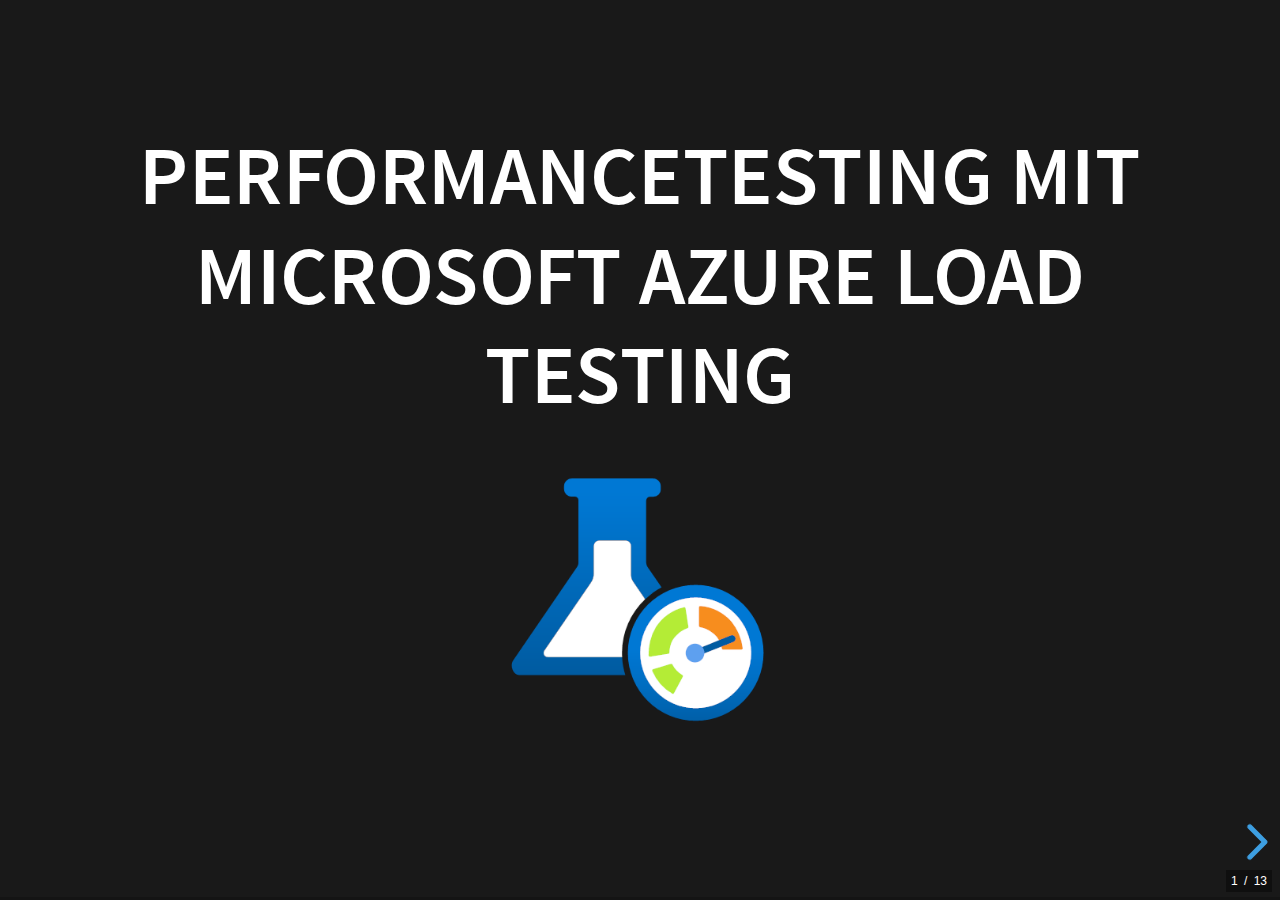
==== index.html @ af02a79f "inital commit with agenda and some pics" ====
<!doctype html>
<html lang="en">

<head>
	<meta charset="utf-8">
	<meta name="viewport" content="width=device-width, initial-scale=1.0, maximum-scale=1.0, user-scalable=no">

	<title>Performancetesting mit Microsoft Azure Load Testing</title>

	<link rel="stylesheet" href="dist/reset.css">
	<link rel="stylesheet" href="dist/reveal.css">
	<link rel="stylesheet" href="dist/theme/black.css">

	<!-- Theme used for syntax highlighted code -->
	<link rel="stylesheet" href="plugin/highlight/monokai.css">
</head>

<body>
	<div class="reveal">
		<div class="slides">
			<section>
				<h2>Performancetesting mit Microsoft Azure Load Testing</h2>
				<img src="images/azure-load-testing.png" alt="Azure" style="width:40%">
				<aside class="notes">
					Shhh, these are your private notes 📝
				</aside>
			</section>
			<section>
				<h2>Agenda 📋</h2>
				<ul>
					<li>kurze Vorstellung</li>
					<li>Apache JMeter</li>
					<ul>
						<li>Web-Applikation testen</li>
						<li>JMeter skalieren</li>
					</ul>
					<li>Azure Load Testing</li>
					<ul>
						<li>Kosten</li>
						<li>Hands-On</li>
						<li>Azure DevOps Pipelines</li>
					</ul>
					<li>Fazit</li>
				</ul>
			</section>
			<section>
				<section>
					<h2>Der Sprecher 🙊</h2>
				</section>
				<section>
					<figure>
						<img src="images/profil.png" alt="Matthias Eggert" style="width:40%">
						<figcaption>Matthias Eggert</figcaption>
					</figure>
				</section>
			</section>
			<section>
				<section>
					<h2>Apache JMeter 🪶</h2>
					<ul>
						<li>Open Source</li>
						<li>Java basiert</li>
						<li>GUI und CLI</li>
						<li>Skalierbar</li>
						<li>Plugins</li>
					</ul>
				</section>
				<section>
					<h2>Web-Applikation testen 🌐</h2>
					<ul>
						<li>HTTP Request</li>
						<li>Response Times</li>
					</ul>
				</section>
				<section>
					<h2>JMeter skalieren ⚖️</h2>
					<img class="r-stretch" src="images/jmeter-controller-worker.png" alt="JMeter">
				</section>
			</section>
			<section>
				<section data-background-gradient="linear-gradient(to bottom, black 50%, white 100%)">
					<h2>Azure Load Testing 🧪</h2>
					<ul>
						<li>Cloud basiert</li>
						<li>Skalierbar</li>
						<li>Integration in Azure DevOps</li>
						<li>Monitoring</li>
					</ul>
				</section>
				<section data-background-color="white">
					<h2>Architektur 🏛️🛕</h2>
					<img class="r-stretch" src="images/cloud-performance-testing.png" alt="Azure Load Testing">
				</section>
				<section data-background-gradient="linear-gradient(to bottom, white 0, black 50%)">
					<h2>Kosten 🤑</h2>
				</section>
				<section>
					<h2>Hands-On 👐</h2>
					<ul>
						<li>Erstellung eines Tests</li>
						<li>Skalierung</li>
						<li>Monitoring</li>
					</ul>
				</section>
				<section>
					<h2>Einbindung in Azure DevOps Pipelines 🔗</h2>
					<img src="images/azure-devops.png" alt="Azure DevOps" style="width:20%">
				</section>
			</section>
			<section>
				<h2>Fazit 🩻</h2>
				<ul>
					<li>Apache JMeter ist mächtig</li>
					<li>Microsoft Azure Load Testing ist eine gute Ergänzung</li>
					<li>Azure DevOps macht das Setup komplett</li>
				</ul>
			</section>
		</div>
	</div>

	<script src="dist/reveal.js"></script>
	<script src="plugin/notes/notes.js"></script>
	<script src="plugin/markdown/markdown.js"></script>
	<script src="plugin/highlight/highlight.js"></script>
	<script>
		// More info about initialization & config:
		// - https://revealjs.com/initialization/
		// - https://revealjs.com/config/
		Reveal.initialize({
			slideNumber: 'c/t',
			hash: true,

			// Learn about plugins: https://revealjs.com/plugins/
			plugins: [RevealHighlight, RevealNotes]
		});
	</script>
</body>

</html>
---- dist/theme/black.css ----
/**
 * Black theme for reveal.js. This is the opposite of the 'white' theme.
 *
 * By Hakim El Hattab, http://hakim.se
 */
@import url(./fonts/source-sans-pro/source-sans-pro.css);
section.has-light-background, section.has-light-background h1, section.has-light-background h2, section.has-light-background h3, section.has-light-background h4, section.has-light-background h5, section.has-light-background h6 {
  color: #222;
}

/*********************************************
 * GLOBAL STYLES
 *********************************************/
:root {
  --r-background-color: #191919;
  --r-main-font: Source Sans Pro, Helvetica, sans-serif;
  --r-main-font-size: 42px;
  --r-main-color: #fff;
  --r-block-margin: 20px;
  --r-heading-margin: 0 0 20px 0;
  --r-heading-font: Source Sans Pro, Helvetica, sans-serif;
  --r-heading-color: #fff;
  --r-heading-line-height: 1.2;
  --r-heading-letter-spacing: normal;
  --r-heading-text-transform: uppercase;
  --r-heading-text-shadow: none;
  --r-heading-font-weight: 600;
  --r-heading1-text-shadow: none;
  --r-heading1-size: 2.5em;
  --r-heading2-size: 1.6em;
  --r-heading3-size: 1.3em;
  --r-heading4-size: 1em;
  --r-code-font: monospace;
  --r-link-color: #42affa;
  --r-link-color-dark: #068de9;
  --r-link-color-hover: #8dcffc;
  --r-selection-background-color: rgba(66, 175, 250, 0.75);
  --r-selection-color: #fff;
  --r-overlay-element-bg-color: 240, 240, 240;
  --r-overlay-element-fg-color: 0, 0, 0;
}

.reveal-viewport {
  background: #191919;
  background-color: var(--r-background-color);
}

.reveal {
  font-family: var(--r-main-font);
  font-size: var(--r-main-font-size);
  font-weight: normal;
  color: var(--r-main-color);
}

.reveal ::selection {
  color: var(--r-selection-color);
  background: var(--r-selection-background-color);
  text-shadow: none;
}

.reveal ::-moz-selection {
  color: var(--r-selection-color);
  background: var(--r-selection-background-color);
  text-shadow: none;
}

.reveal .slides section,
.reveal .slides section > section {
  line-height: 1.3;
  font-weight: inherit;
}

/*********************************************
 * HEADERS
 *********************************************/
.reveal h1,
.reveal h2,
.reveal h3,
.reveal h4,
.reveal h5,
.reveal h6 {
  margin: var(--r-heading-margin);
  color: var(--r-heading-color);
  font-family: var(--r-heading-font);
  font-weight: var(--r-heading-font-weight);
  line-height: var(--r-heading-line-height);
  letter-spacing: var(--r-heading-letter-spacing);
  text-transform: var(--r-heading-text-transform);
  text-shadow: var(--r-heading-text-shadow);
  word-wrap: break-word;
}

.reveal h1 {
  font-size: var(--r-heading1-size);
}

.reveal h2 {
  font-size: var(--r-heading2-size);
}

.reveal h3 {
  font-size: var(--r-heading3-size);
}

.reveal h4 {
  font-size: var(--r-heading4-size);
}

.reveal h1 {
  text-shadow: var(--r-heading1-text-shadow);
}

/*********************************************
 * OTHER
 *********************************************/
.reveal p {
  margin: var(--r-block-margin) 0;
  line-height: 1.3;
}

/* Remove trailing margins after titles */
.reveal h1:last-child,
.reveal h2:last-child,
.reveal h3:last-child,
.reveal h4:last-child,
.reveal h5:last-child,
.reveal h6:last-child {
  margin-bottom: 0;
}

/* Ensure certain elements are never larger than the slide itself */
.reveal img,
.reveal video,
.reveal iframe {
  max-width: 95%;
  max-height: 95%;
}

.reveal strong,
.reveal b {
  font-weight: bold;
}

.reveal em {
  font-style: italic;
}

.reveal ol,
.reveal dl,
.reveal ul {
  display: inline-block;
  text-align: left;
  margin: 0 0 0 1em;
}

.reveal ol {
  list-style-type: decimal;
}

.reveal ul {
  list-style-type: disc;
}

.reveal ul ul {
  list-style-type: square;
}

.reveal ul ul ul {
  list-style-type: circle;
}

.reveal ul ul,
.reveal ul ol,
.reveal ol ol,
.reveal ol ul {
  display: block;
  margin-left: 40px;
}

.reveal dt {
  font-weight: bold;
}

.reveal dd {
  margin-left: 40px;
}

.reveal blockquote {
  display: block;
  position: relative;
  width: 70%;
  margin: var(--r-block-margin) auto;
  padding: 5px;
  font-style: italic;
  background: rgba(255, 255, 255, 0.05);
  box-shadow: 0px 0px 2px rgba(0, 0, 0, 0.2);
}

.reveal blockquote p:first-child,
.reveal blockquote p:last-child {
  display: inline-block;
}

.reveal q {
  font-style: italic;
}

.reveal pre {
  display: block;
  position: relative;
  width: 90%;
  margin: var(--r-block-margin) auto;
  text-align: left;
  font-size: 0.55em;
  font-family: var(--r-code-font);
  line-height: 1.2em;
  word-wrap: break-word;
  box-shadow: 0px 5px 15px rgba(0, 0, 0, 0.15);
}

.reveal code {
  font-family: var(--r-code-font);
  text-transform: none;
  tab-size: 2;
}

.reveal pre code {
  display: block;
  padding: 5px;
  overflow: auto;
  max-height: 400px;
  word-wrap: normal;
}

.reveal .code-wrapper {
  white-space: normal;
}

.reveal .code-wrapper code {
  white-space: pre;
}

.reveal table {
  margin: auto;
  border-collapse: collapse;
  border-spacing: 0;
}

.reveal table th {
  font-weight: bold;
}

.reveal table th,
.reveal table td {
  text-align: left;
  padding: 0.2em 0.5em 0.2em 0.5em;
  border-bottom: 1px solid;
}

.reveal table th[align=center],
.reveal table td[align=center] {
  text-align: center;
}

.reveal table th[align=right],
.reveal table td[align=right] {
  text-align: right;
}

.reveal table tbody tr:last-child th,
.reveal table tbody tr:last-child td {
  border-bottom: none;
}

.reveal sup {
  vertical-align: super;
  font-size: smaller;
}

.reveal sub {
  vertical-align: sub;
  font-size: smaller;
}

.reveal small {
  display: inline-block;
  font-size: 0.6em;
  line-height: 1.2em;
  vertical-align: top;
}

.reveal small * {
  vertical-align: top;
}

.reveal img {
  margin: var(--r-block-margin) 0;
}

/*********************************************
 * LINKS
 *********************************************/
.reveal a {
  color: var(--r-link-color);
  text-decoration: none;
  transition: color 0.15s ease;
}

.reveal a:hover {
  color: var(--r-link-color-hover);
  text-shadow: none;
  border: none;
}

.reveal .roll span:after {
  color: #fff;
  background: var(--r-link-color-dark);
}

/*********************************************
 * Frame helper
 *********************************************/
.reveal .r-frame {
  border: 4px solid var(--r-main-color);
  box-shadow: 0 0 10px rgba(0, 0, 0, 0.15);
}

.reveal a .r-frame {
  transition: all 0.15s linear;
}

.reveal a:hover .r-frame {
  border-color: var(--r-link-color);
  box-shadow: 0 0 20px rgba(0, 0, 0, 0.55);
}

/*********************************************
 * NAVIGATION CONTROLS
 *********************************************/
.reveal .controls {
  color: var(--r-link-color);
}

/*********************************************
 * PROGRESS BAR
 *********************************************/
.reveal .progress {
  background: rgba(0, 0, 0, 0.2);
  color: var(--r-link-color);
}

/*********************************************
 * PRINT BACKGROUND
 *********************************************/
@media print {
  .backgrounds {
    background-color: var(--r-background-color);
  }
}
---- plugin/highlight/monokai.css ----
/*
Monokai style - ported by Luigi Maselli - http://grigio.org
*/

.hljs {
  display: block;
  overflow-x: auto;
  padding: 0.5em;
  background: #272822;
  color: #ddd;
}

.hljs-tag,
.hljs-keyword,
.hljs-selector-tag,
.hljs-literal,
.hljs-strong,
.hljs-name {
  color: #f92672;
}

.hljs-code {
  color: #66d9ef;
}

.hljs-class .hljs-title {
  color: white;
}

.hljs-attribute,
.hljs-symbol,
.hljs-regexp,
.hljs-link {
  color: #bf79db;
}

.hljs-string,
.hljs-bullet,
.hljs-subst,
.hljs-title,
.hljs-section,
.hljs-emphasis,
.hljs-type,
.hljs-built_in,
.hljs-builtin-name,
.hljs-selector-attr,
.hljs-selector-pseudo,
.hljs-addition,
.hljs-variable,
.hljs-template-tag,
.hljs-template-variable {
  color: #a6e22e;
}

.hljs-comment,
.hljs-quote,
.hljs-deletion,
.hljs-meta {
  color: #75715e;
}

.hljs-keyword,
.hljs-selector-tag,
.hljs-literal,
.hljs-doctag,
.hljs-title,
.hljs-section,
.hljs-type,
.hljs-selector-id {
  font-weight: bold;
}
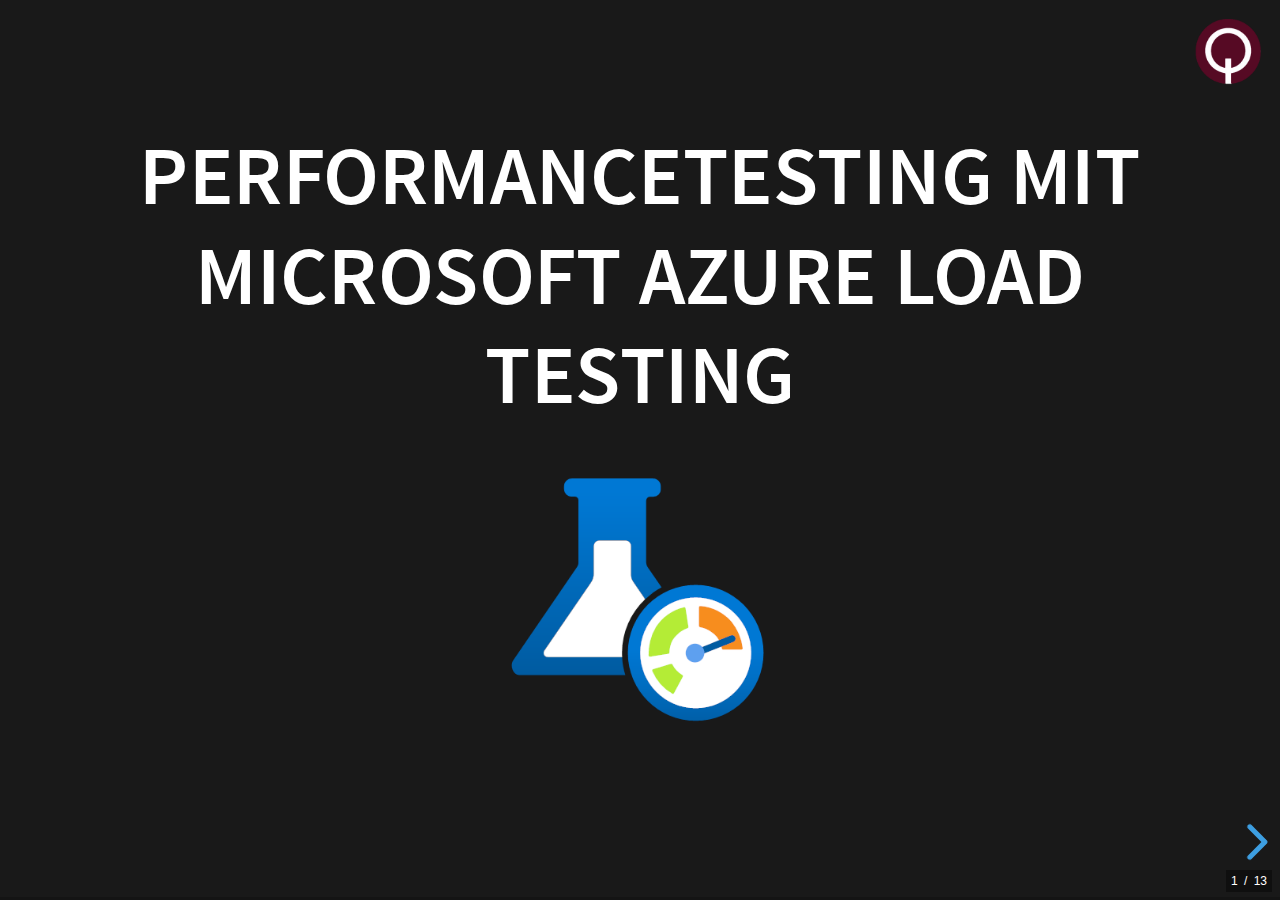
==== commit 4a35e65d: "add video popup functionality and add logo" ====
--- a/index.html
+++ b/index.html
@@ -10,12 +10,17 @@
 	<link rel="stylesheet" href="dist/reset.css">
 	<link rel="stylesheet" href="dist/reveal.css">
 	<link rel="stylesheet" href="dist/theme/black.css">
+	<link rel="stylesheet" href="css/reveal-override.css" />
 
-	<!-- Theme used for syntax highlighted code -->
 	<link rel="stylesheet" href="plugin/highlight/monokai.css">
 </head>
 
 <body>
+	<div class="watermark">
+		<a href="https://www.qytera.de/" rel="noopener noreferrer">
+			<img src="images/qytera-logo.png" />
+		</a>
+	</div>
 	<div class="reveal">
 		<div class="slides">
 			<section>
@@ -36,6 +41,7 @@
 					</ul>
 					<li>Azure Load Testing</li>
 					<ul>
+						<li>Architektur</li>
 						<li>Kosten</li>
 						<li>Hands-On</li>
 						<li>Azure DevOps Pipelines</li>
@@ -64,6 +70,7 @@
 						<li>Skalierbar</li>
 						<li>Plugins</li>
 					</ul>
+					<span class="videoTrigger" data-video-src="videos/workspaceEnvs.mp4">🎦</span>
 				</section>
 				<section>
 					<h2>Web-Applikation testen 🌐</h2>
@@ -71,6 +78,7 @@
 						<li>HTTP Request</li>
 						<li>Response Times</li>
 					</ul>
+					<span class="videoTrigger" data-video-src="videos/workspaceEnvs.mp4">🎦</span>
 				</section>
 				<section>
 					<h2>JMeter skalieren ⚖️</h2>
@@ -101,6 +109,7 @@
 						<li>Skalierung</li>
 						<li>Monitoring</li>
 					</ul>
+					<span class="videoTrigger" data-video-src="videos/workspaceEnvs.mp4">🎦</span>
 				</section>
 				<section>
 					<h2>Einbindung in Azure DevOps Pipelines 🔗</h2>
@@ -122,15 +131,11 @@
 	<script src="plugin/notes/notes.js"></script>
 	<script src="plugin/markdown/markdown.js"></script>
 	<script src="plugin/highlight/highlight.js"></script>
+	<script src="plugin/video-popup/video-popup.js"></script>
 	<script>
-		// More info about initialization & config:
-		// - https://revealjs.com/initialization/
-		// - https://revealjs.com/config/
 		Reveal.initialize({
 			slideNumber: 'c/t',
 			hash: true,
-
-			// Learn about plugins: https://revealjs.com/plugins/
 			plugins: [RevealHighlight, RevealNotes]
 		});
 	</script>
--- a/css/reveal-override.css
+++ b/css/reveal-override.css
@@ -0,0 +1,24 @@
+.watermark {
+    position: absolute;
+    right: 16px;
+    top: 16px;
+    z-index: 10;
+  }
+  
+  .watermark img {
+    width: 72px;
+    height: 72px;
+  }
+
+  #playVideoButton {
+  /* Button styling */
+  padding: 10px 20px;
+  cursor: pointer;
+}
+
+.videoTrigger {
+  cursor: pointer;
+  opacity: 0.4;
+  display: block;
+  margin-top: 30px;
+}